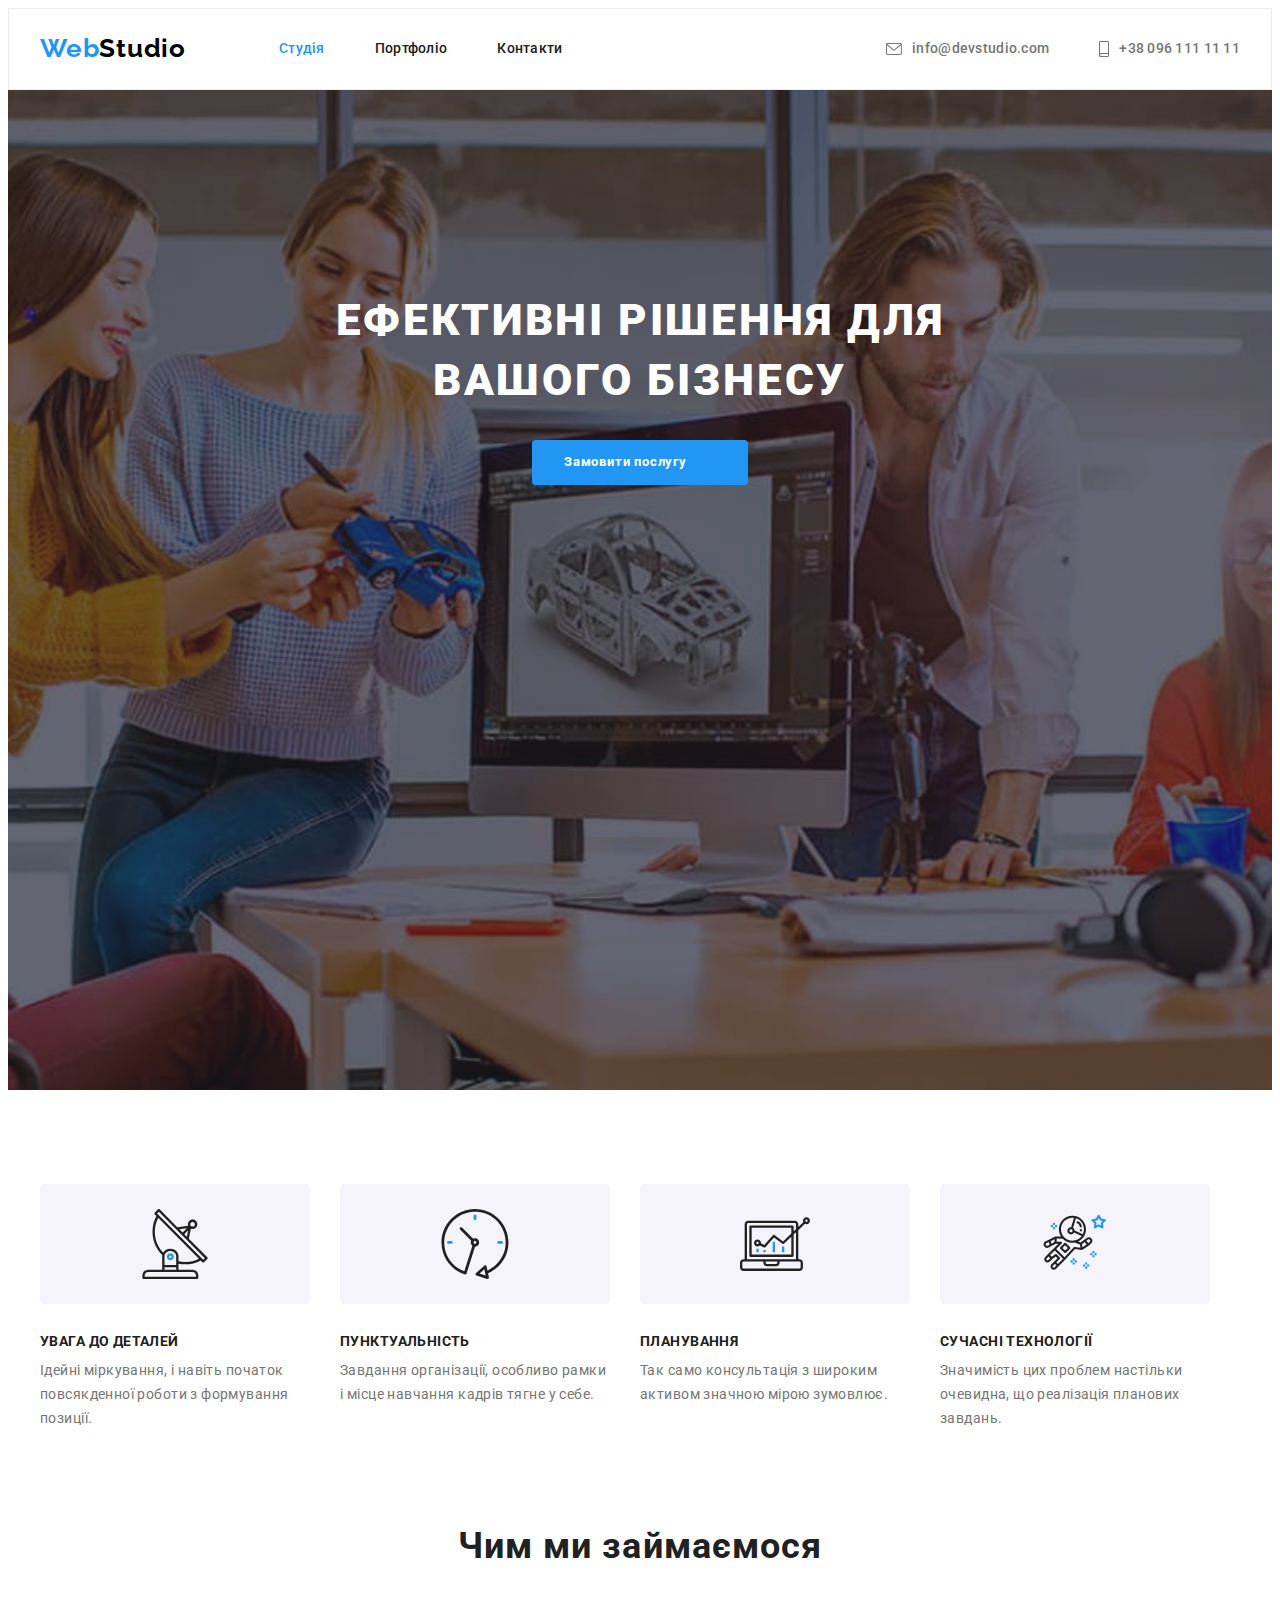
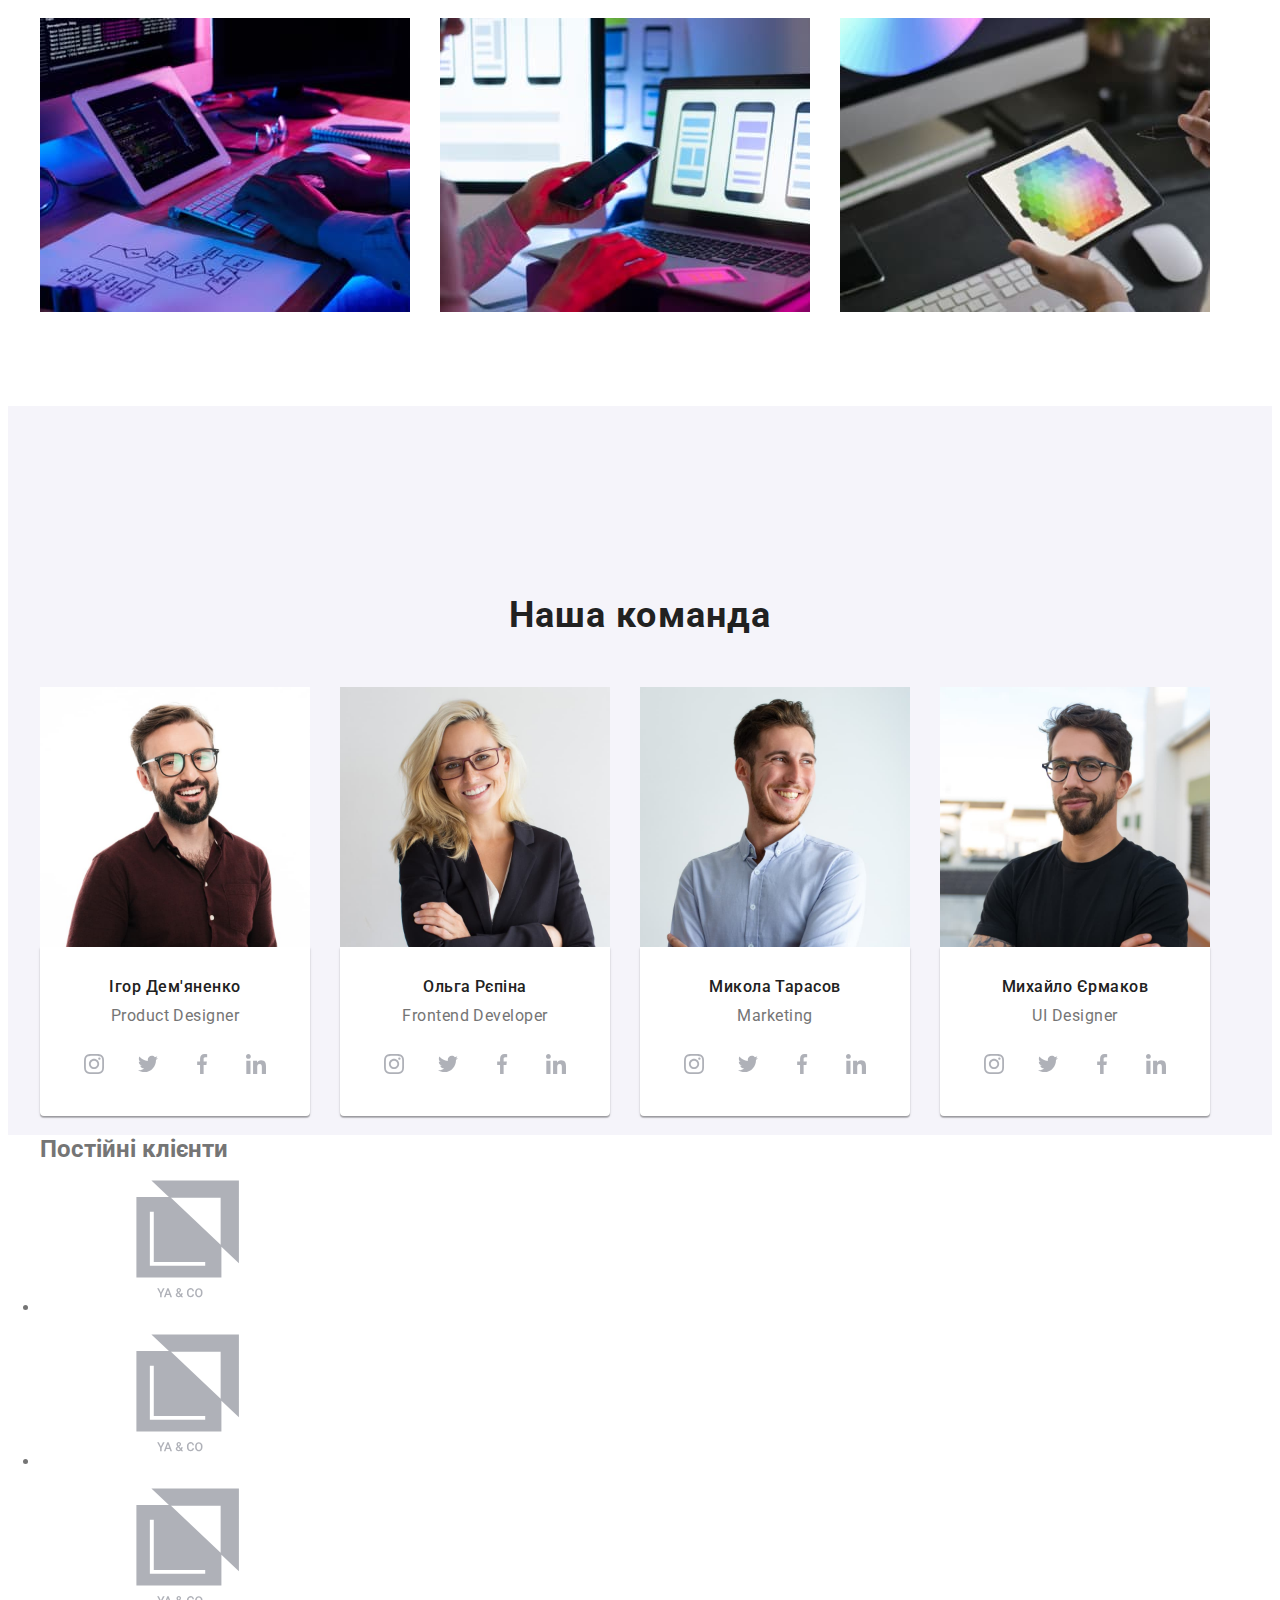
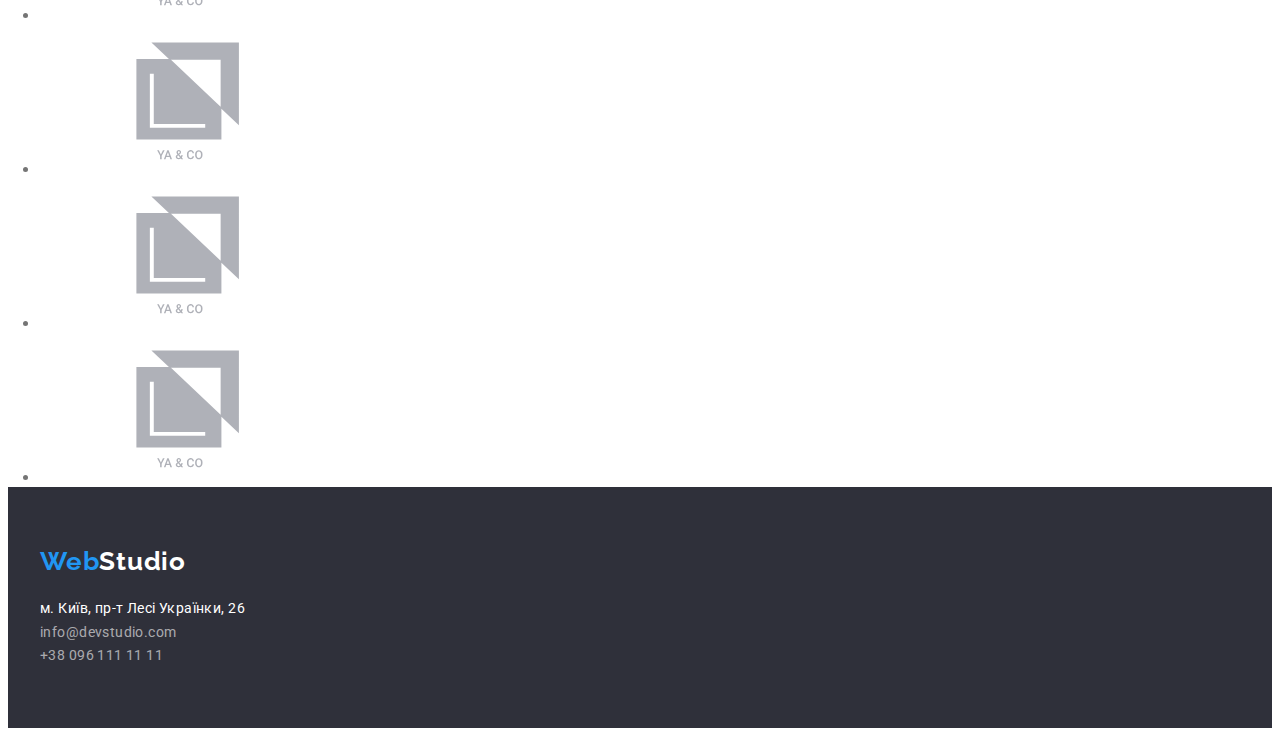
==== index.html @ 05978daf "faststart" ====
<!DOCTYPE html>
<html lang="ru">
  <head>
    <meta charset="UTF-8" />
    <meta http-equiv="X-UA-Compatible" content="IE=edge" />
    <meta name="viewport" content="width=device-width, initial-scale=1.0" />
    <title>WebStudio</title>
    <link rel="preconnect" href="https://fonts.googleapis.com" />
    <link rel="preconnect" href="https://fonts.gstatic.com" crossorigin />
    <link
      href="https://fonts.googleapis.com/css2?family=Raleway:wght@700&family=Roboto:wght@400;500;700;900&display=swap"
      rel="stylesheet"
    />
    <link
      rel="stylesheet"
      href="https://cdnjs.cloudflare.com/ajax/libs/modern-normalize/1.1.0/modern-normalize.min.css"
      integrity="sha512-wpPYUAdjBVSE4KJnH1VR1HeZfpl1ub8YT/NKx4PuQ5NmX2tKuGu6U/JRp5y+Y8XG2tV+wKQpNHVUX03MfMFn9Q=="
      crossorigin="anonymous"
      referrerpolicy="no-referrer"
    />
    <link rel="stylesheet" href="./css/styles.css" />
  </head>

  <body>
    <header class="page-header">
      <div class="container container-top-line">
        <a href="./index.html" class="logo">Web<span class="logo-style">Studio</span></a>
        <nav>
          <ul class="site-nav list">
            <li class="site-nav-item"><a href="./index.html" class="link current">Студія</a></li>
            <li class="site-nav-item"><a href="./portfolio.html" class="link">Портфоліо</a></li>
            <li class="site-nav-item"><a href="./index.html" class="link">Контакти</a></li>
          </ul>
        </nav>
        <ul class="contact list">
          <li class="contact-item">
            <a href="mailto:info@devstudio.com" class="link-icon link">
              <svg class="icon-envelope"><use href="./img/icons.svg#icon-envelope"></use></svg>
              info@devstudio.com
            </a>
          </li>
          <li class="contact-item">
            <a href="tel:+380961111111" class="link-icon link">
              <svg class="icon-smartphone"><use href="./img/icons.svg#icon-smartphone"></use></svg>
              +38 096 111 11 11
            </a>
          </li>
        </ul>
      </div>
    </header>
    <main>
      <section class="hero">
        <div class="container">
          <h1 class="hero-title">Ефективні рішення для вашого бізнесу</h1>
          <button type="button" class="hero-btn">Замовити послугу</button>
        </div>
      </section>
      <section class="features">
        <div class="container">
          <h2 class="hidd">Особливості</h2>
          <ul class="features-list list">
            <li class="features-list-item">
              <div class="feature">
                <svg class="icon-antenna"><use href="./img/icons.svg#icon-antenna"></use></svg>
              </div>
              <h3 class="title">Увага до деталей</h3>
              <p class="title-text">
                Ідейні міркування, і навіть початок повсякденної роботи з формування позиції.
              </p>
            </li>
            <li class="features-list-item">
              <div class="feature">
                <svg class="icon-clock"><use href="./img/icons.svg#icon-clock"></use></svg>
              </div>
              <h3 class="title">Пунктуальність</h3>
              <p class="title-text">
                Завдання організації, особливо рамки і місце навчання кадрів тягне у себе.
              </p>
            </li>
            <li class="features-list-item">
              <div class="feature">
                <svg class="icon-diagram"><use href="./img/icons.svg#icon-diagram"></use></svg>
              </div>
              <h3 class="title">Планування</h3>
              <p class="title-text">
                Так само консультація з широким активом значною мірою зумовлює.
              </p>
            </li>
            <li class="features-list-item">
              <div class="feature">
                <svg class="icon-astronaut"><use href="./img/icons.svg#icon-astronaut"></use></svg>
              </div>
              <h3 class="title">Сучасні технології</h3>
              <p class="title-text">
                Значимість цих проблем настільки очевидна, що реалізація планових завдань.
              </p>
            </li>
          </ul>
        </div>
      </section>
      <section class="whatwedo">
        <div class="container">
          <h2 class="whatwedo-title">Чим ми займаємося</h2>
          <ul class="box list">
            <li class="box-item">
              <img src="./img/box_1.jpg" width="370" alt="кодування на планшеті" />
            </li>
            <li class="box-item">
              <img src="./img/box_2.jpg" width="370" alt="настройка на телефоні" />
            </li>
            <li class="box-item">
              <img src="./img/box_3.jpg" width="370" alt="дизайн на планшеті" />
            </li>
          </ul>
        </div>
      </section>
      <section class="team">
        <div class="container">
          <h2 class="team-title">Наша команда</h2>
          <ul class="team-list list">
            <li class="team-item">
              <img src="./img/igor.jpg" width="270" alt="Ігор" />
              <div class="team-item-descr">
                <h3 class="title">Ігор Дем'яненко</h3>
                <p class="text" lang="en">Product Designer</p>
                <ul class="team-soc-list list">
                  <li class="team-soc-item">
                    <a href="#" class="team-soc-link">
                      <svg class="team-soc-icon">
                        <use href="./img/icons.svg#icon-instagram"></use>
                      </svg>
                    </a>
                  </li>
                  <li class="team-soc-item">
                    <a href="#" class="team-soc-link">
                      <svg class="team-soc-icon">
                        <use href="./img/icons.svg#icon-twitter"></use>
                      </svg>
                    </a>
                  </li>
                  <li class="team-soc-item">
                    <a href="#" class="team-soc-link">
                      <svg class="team-soc-icon">
                        <use href="./img/icons.svg#icon-facebook"></use>
                      </svg>
                    </a>
                  </li>
                  <li class="team-soc-item">
                    <a href="#" class="team-soc-link">
                      <svg class="team-soc-icon">
                        <use href="./img/icons.svg#icon-linkedin"></use>
                      </svg>
                    </a>
                  </li>
                </ul>
              </div>
            </li>
            <li class="team-item">
              <img src="./img/olga.jpg" width="270" alt="Ольга" />
              <div class="team-item-descr">
                <h3 class="title">Ольга Рєпіна</h3>
                <p class="text" lang="en">Frontend Developer</p>
                <ul class="team-soc-list list">
                  <li class="team-soc-item">
                    <a href="#" class="team-soc-link">
                      <svg class="team-soc-icon">
                        <use href="./img/icons.svg#icon-instagram"></use>
                      </svg>
                    </a>
                  </li>
                  <li class="team-soc-item">
                    <a href="#" class="team-soc-link">
                      <svg class="team-soc-icon">
                        <use href="./img/icons.svg#icon-twitter"></use>
                      </svg>
                    </a>
                  </li>
                  <li class="team-soc-item">
                    <a href="#" class="team-soc-link">
                      <svg class="team-soc-icon">
                        <use href="./img/icons.svg#icon-facebook"></use>
                      </svg>
                    </a>
                  </li>
                  <li class="team-soc-item">
                    <a href="#" class="team-soc-link">
                      <svg class="team-soc-icon">
                        <use href="./img/icons.svg#icon-linkedin"></use>
                      </svg>
                    </a>
                  </li>
                </ul>
              </div>
            </li>
            <li class="team-item">
              <img src="./img/mykola.jpg" width="270" alt="Микола" />
              <div class="team-item-descr">
                <h3 class="title">Микола Тарасов</h3>
                <p class="text">Marketing</p>
                <ul class="team-soc-list list">
                  <li class="team-soc-item">
                    <a href="#" class="team-soc-link">
                      <svg class="team-soc-icon">
                        <use href="./img/icons.svg#icon-instagram"></use>
                      </svg>
                    </a>
                  </li>
                  <li class="team-soc-item">
                    <a href="#" class="team-soc-link">
                      <svg class="team-soc-icon">
                        <use href="./img/icons.svg#icon-twitter"></use>
                      </svg>
                    </a>
                  </li>
                  <li class="team-soc-item">
                    <a href="#" class="team-soc-link">
                      <svg class="team-soc-icon">
                        <use href="./img/icons.svg#icon-facebook"></use>
                      </svg>
                    </a>
                  </li>
                  <li class="team-soc-item">
                    <a href="#" class="team-soc-link">
                      <svg class="team-soc-icon">
                        <use href="./img/icons.svg#icon-linkedin"></use>
                      </svg>
                    </a>
                  </li>
                </ul>
              </div>
            </li>
            <li class="team-item">
              <img src="./img/myhailo.jpg" width="270" alt="Михайло" />
              <div class="team-item-descr">
                <h3 class="title">Михайло Єрмаков</h3>
                <p class="text" lang="en">UI Designer</p>
                <ul class="team-soc-list list">
                  <li class="team-soc-item">
                    <a href="#" class="team-soc-link">
                      <svg class="team-soc-icon">
                        <use href="./img/icons.svg#icon-instagram"></use>
                      </svg>
                    </a>
                  </li>
                  <li class="team-soc-item">
                    <a href="#" class="team-soc-link">
                      <svg class="team-soc-icon">
                        <use href="./img/icons.svg#icon-twitter"></use>
                      </svg>
                    </a>
                  </li>
                  <li class="team-soc-item">
                    <a href="#" class="team-soc-link">
                      <svg class="team-soc-icon">
                        <use href="./img/icons.svg#icon-facebook"></use>
                      </svg>
                    </a>
                  </li>
                  <li class="team-soc-item">
                    <a href="#" class="team-soc-link">
                      <svg class="team-soc-icon">
                        <use href="./img/icons.svg#icon-linkedin"></use>
                      </svg>
                    </a>
                  </li>
                </ul>
              </div>
            </li>
          </ul>
        </div>
      </section>
      <section class="clients">
        <div class="container">
          <h2 class="our-clients">Постійні клієнти</h2>
          <ul class="clients-list">
            <li class="client-item">
              <a href="#" class="client-link"
                ><svg class="icon-logo">
                  <use href="./img/icons.svg#icon-oneblock"></use></svg
              ></a>
            </li>
            <li class="client-item">
              <a href="#" class="client-link"
                ><svg class="icon-logo">
                  <use href="./img/icons.svg#icon-oneblock"></use></svg
              ></a>
            </li>
            <li class="client-item">
              <a href="#" class="client-link"
                ><svg class="icon-logo">
                  <use href="./img/icons.svg#icon-oneblock"></use></svg
              ></a>
            </li>
            <li class="client-item">
              <a href="#" class="client-link"
                ><svg class="icon-logo">
                  <use href="./img/icons.svg#icon-oneblock"></use></svg
              ></a>
            </li>
            <li class="client-item">
              <a href="#" class="client-link"
                ><svg class="icon-logo">
                  <use href="./img/icons.svg#icon-oneblock"></use></svg
              ></a>
            </li>
            <li class="client-item">
              <a href="#" class="client-link"
                ><svg class="icon-logo">
                  <use href="./img/icons.svg#icon-oneblock"></use></svg
              ></a>
            </li>
          </ul>
        </div>
      </section>
    </main>
    <footer class="footer">
      <div class="container">
        <a href="./index.html" class="logo">Web<span class="logo-2style">Studio</span></a>
        <address>
          <ul class="list">
            <li>
              <p class="text">м. Київ, пр-т Лесі Українки, 26</p>
            </li>
            <li>
              <a href="mailto:info@devstudio.com" class="link">info@devstudio.com</a>
            </li>
            <li>
              <a href="tel:+380961111111" class="link">+38 096 111 11 11</a>
            </li>
          </ul>
        </address>
      </div>
    </footer>
  </body>
</html>
---- css/styles.css ----
:root {
  --primary-text-color: #757575;
  --white-text-color: #ffffff;
  --title-text-color: #212121;
  --accent-color: #2196f3;
  --backgr-dark-color: #2f303a;
  --backgr-gray-color: #f5f4fa;
}

p,
h1,
h2,
h3 {
  margin: 0px;
}

ul {
  margin: 0px;
  padding-left: 0px;
}

button {
  cursor: pointer;
}

body {
  background-color: #ffffff;
  color: #757575;
  font-family: 'Roboto', sans-serif;
}

img {
  display: block;
  max-width: 100%;
  height: auto;
}

.container {
  width: 1200px;
  padding: 0px 15px;
  margin: 0 auto;
}

a {
  text-decoration: none;
}

.list {
  list-style: none;
  margin: 0;
  padding: 0;
}

/* HEADER */
.page-header {
  border: 1px solid #ececec;
}

.logo {
  display: inline-block;
  margin-right: 93px;

  color: var(--accent-color);
  font-family: 'Raleway';
  font-weight: 700;
  font-size: 26px;
  line-height: 1.14;
  letter-spacing: 0.03em;
}

.logo .logo-style {
  color: #000000;
}

.container-top-line {
  display: flex;
  align-items: center;
}
.site-nav {
  display: flex;
}

.site-nav .site-nav-item:not(:last-child) {
  margin-right: 50px;
}

.site-nav .link {
  display: block;
  padding-top: 32px;
  padding-bottom: 32px;

  font-weight: 500;
  font-size: 14px;
  line-height: 1.14;
  letter-spacing: 0.02em;
  color: var(--title-text-color);
}

.site-nav .link:hover,
.site-nav .link:focus {
  color: var(--accent-color);
}

.site-nav .link.current {
  color: var(--accent-color);
}

.contact {
  display: flex;
  margin-left: auto;
}

.contact .contact-item + .contact-item {
  margin-left: 50px;
}
.contact .link {
  display: block;
  padding-top: 32px;
  padding-bottom: 32px;

  color: var(--primary-text-color);
  font-weight: 500;
  font-size: 14px;
  line-height: 1.1;
  letter-spacing: 0.02em;
  text-decoration: none;
}

.contact .link:hover,
.contact .link:focus {
  color: var(--accent-color);
}

.link-icon.link {
  display: flex;
  align-items: center;
  fill: #757575;
}

.icon-envelope {
  width: 16px;
  height: 12px;
  fill: currentColor;
  margin-right: 10px;
  align-items: center;
}

.icon-smartphone {
  width: 10px;
  height: 16px;
  fill: currentColor;
  margin-right: 10px;
  align-items: center;
}

/*   MAIN  */
.hero {
  height: 600px;
  max-width: 1600px;
  margin-right: auto;
  margin-left: auto;

  padding-bottom: 200px;
  padding-top: 200px;
  background-image: linear-gradient(to right, rgba(47, 48, 58, 0.4), rgba(47, 48, 58, 0.4)),
    url(../img/herobg.jpg);
  background-color: #c4c4c4;
  background-repeat: no-repeat;
  background-size: cover;
  background-position: center;
}

.hero .hero-title {
  margin: 0 auto 30px;
  width: 696px;

  color: var(--white-text-color);
  font-weight: 900;
  font-size: 44px;
  line-height: calc(60 / 44);
  text-align: center;
  letter-spacing: 0.06em;
  text-transform: uppercase;
  align-items: center;
}

.hero-btn {
  color: var(--white-text-color);
  background-color: var(--accent-color);
  font-family: inherit;
  font-weight: 700;
  line-height: calc(30 / 16);
  display: flex;
  align-items: center;
  text-align: center;
  letter-spacing: 0.06em;
  cursor: pointer;
  border-radius: 4px;
  border-width: 0;

  padding: 10px 32px;
  margin: 0 auto;
  min-width: 216px;
}

.features {
  padding-bottom: 94px;
  padding-top: 94px;
}

.features-list {
  display: flex;
  align-items: flex-start;
  flex-basis: calc ((100% - 90px) / 4);
  margin-right: 30px;
}

.features-list-item {
  width: 270px;
  align-items: flex-start;
}

.features-list-item:not(:last-child) {
  margin-right: 30px;
}

.feature {
  display: flex;
  align-items: center;
  justify-content: center;
  width: 270px;
  height: 120px;
  background-color: #f5f4fa;
  border-radius: 4px;
  margin-bottom: 30px;
}
.icon-antenna,
.icon-clock,
.icon-diagram,
.icon-astronaut {
  width: 70px;
  height: 70px;
}

.features-list .title {
  margin-top: 0;
  margin-bottom: 10px;

  color: var(--title-text-color);
  font-weight: 700;
  font-size: 14px;
  line-height: 1.1;
  letter-spacing: 0.03em;
  text-transform: uppercase;
}

.features-list .title-text {
  margin-top: 0;
  margin-bottom: 0;

  font-weight: 400;
  font-size: 14px;
  line-height: 1.7;
  letter-spacing: 0.03em;
}

.whatwedo {
  padding-bottom: 94px;
}

.box {
  display: flex;
}

.box-item {
  margin: 0;
  width: 370px;
  height: 294px;
}

.box-item:not(:last-child) {
  margin-right: 30px;
}

.whatwedo-title {
  color: var(--title-text-color);
  font-size: 36px;
  line-height: 1.2;
  letter-spacing: 0.03em;
  margin-top: 0;
  margin-bottom: 50px;
  text-align: center;
  min-width: 366px;
}

.team {
  background-color: var(--backgr-gray-color);
  padding-bottom: 94px;
  padding-top: 94px;
}

.team-title {
  min-width: 264px;
  padding-top: 94px;

  color: var(--title-text-color);
  font-weight: 700;
  font-size: 36px;
  line-height: 1.2;
  letter-spacing: 0.03em;
  margin-top: 0px;
  margin-bottom: 50px;
  text-align: center;
}

.team-list {
  display: flex;
  flex-basis: calc ((100% - 90px) / 4);
  padding-bottom: 94px;
}

.team-item {
  width: 270px;
  height: 260px;
}

.team-item:not(:last-child) {
  margin-right: 30px;
}

.team-item-descr {
  background: #ffffff;
  box-shadow: 0px 1px 3px rgba(0, 0, 0, 0.12), 0px 1px 1px rgba(0, 0, 0, 0.14),
    0px 2px 1px rgba(0, 0, 0, 0.2);
  border-radius: 0px 0px 4px 4px;
  padding-top: 30px;
  padding-bottom: 30px;
  margin: 0;
}

.team-list .title {
  margin: 0 0 10px 0;
  color: var(--title-text-color);
  font-weight: 500;
  font-size: 16px;
  line-height: 1.2;
  text-align: center;
  letter-spacing: 0.03em;
}
.team-list .text {
  margin: 0;
  font-weight: 400;
  font-size: 16px;
  line-height: 1.2;
  text-align: center;
  letter-spacing: 0.03em;
}

.team-soc-list {
  display: flex;
  justify-content: center;
  margin-top: 16px;
}

.team-soc-item:not(:last-child) {
  margin-right: 10px;
}

.team-soc-link {
  display: flex;
  width: 44px;
  height: 44px;
  border-radius: 50%;
  align-items: center;
  justify-content: center;
  color: #afb1b8;
  background-color: var(--white-text-color);
}

.team-soc-icon {
  width: 20px;
  height: 20px;
  fill: currentColor;
  align-items: center;
  justify-content: center;
}

.team-soc-link:hover {
  color: var(--white-text-color);
  background-color: var(--accent-color);
}

/* footer */

.footer {
  background-color: var(--backgr-dark-color);
  padding-top: 60px;
  padding-bottom: 60px;
}

.footer .text {
  color: var(--white-text-color);
  font-style: normal;
  font-weight: 400;
  font-size: 14px;
  line-height: 1.7;
  letter-spacing: 0.03em;
  margin-top: 0;
  margin-bottom: 0;
}

.footer .logo {
  margin-bottom: 20px;
}

.footer .logo .logo-2style {
  color: #ffffff;
}

.footer .link {
  font-style: normal;
  font-weight: 400;
  font-size: 14px;
  line-height: 1.7;
  letter-spacing: 0.03em;
  color: rgba(255, 255, 255, 0.6);
  text-decoration: none;
}
.footer .link:hover,
.footer .link:focus {
  color: var(--accent-color);
}

/* Portfolio */
.team-projects {
  padding-bottom: 94px;
}
.filter {
  display: flex;
  justify-content: center;
  padding-top: 94px;
  margin-bottom: 34px;
}

.filter :not(:last-child) {
  margin-right: 8px;
}

.filter .btn {
  padding: 6px 22px;
  font-family: inherit;
  font-weight: 500;
  font-size: 16px;
  line-height: 1.6;
  text-align: center;
  letter-spacing: 0.03em;
  cursor: pointer;
  background-color: var(--backgr-gray-color);
  border-radius: 4px;
  border: none;
}

.filter .btn:hover,
.filter .btn:focus,
.filter .btn:active {
  color: var(--white-text-color);
  background-color: var(--accent-color);
}

.filter .btn.current {
  color: var(--white-text-color);
  background-color: var(--accent-color);
}

.projects {
  display: flex;
  flex-wrap: wrap;
  padding: 0;
  margin: 0;
}

.projects > .projects-item {
  flex-basis: calc((100% - 60px) / 3);
  margin-bottom: 30px;
  margin-right: 30px;
}

.projects-item:nth-child(3n) {
  margin-right: 0;
}

.projects-item:nth-last-child(-n + 3) {
  margin-bottom: 0;
}

.projects-item .title {
  margin: 0 0 4px 0;

  color: var(--title-text-color);
  font-weight: 700;
  font-size: 18px;
  line-height: 2;
  letter-spacing: 0.06em;
}

.projects-item .title-text {
  margin: 0;
  font-weight: 400;
  font-size: 16px;
  line-height: 1.9;
  letter-spacing: 0.03em;
}

.projects-item-descr {
  padding: 20px 24px;

  background: #ffffff;
  border: 1px solid #eeeeee;
}

/* приховані заголовки */
.hidd {
  position: absolute;
  width: 1px;
  height: 1px;
  margin: -1px;
  border: 0;
  padding: 0;

  white-space: nowrap;
  clip-path: inset(100%);
  clip: rect(0 0 0 0);
  overflow: hidden;
}
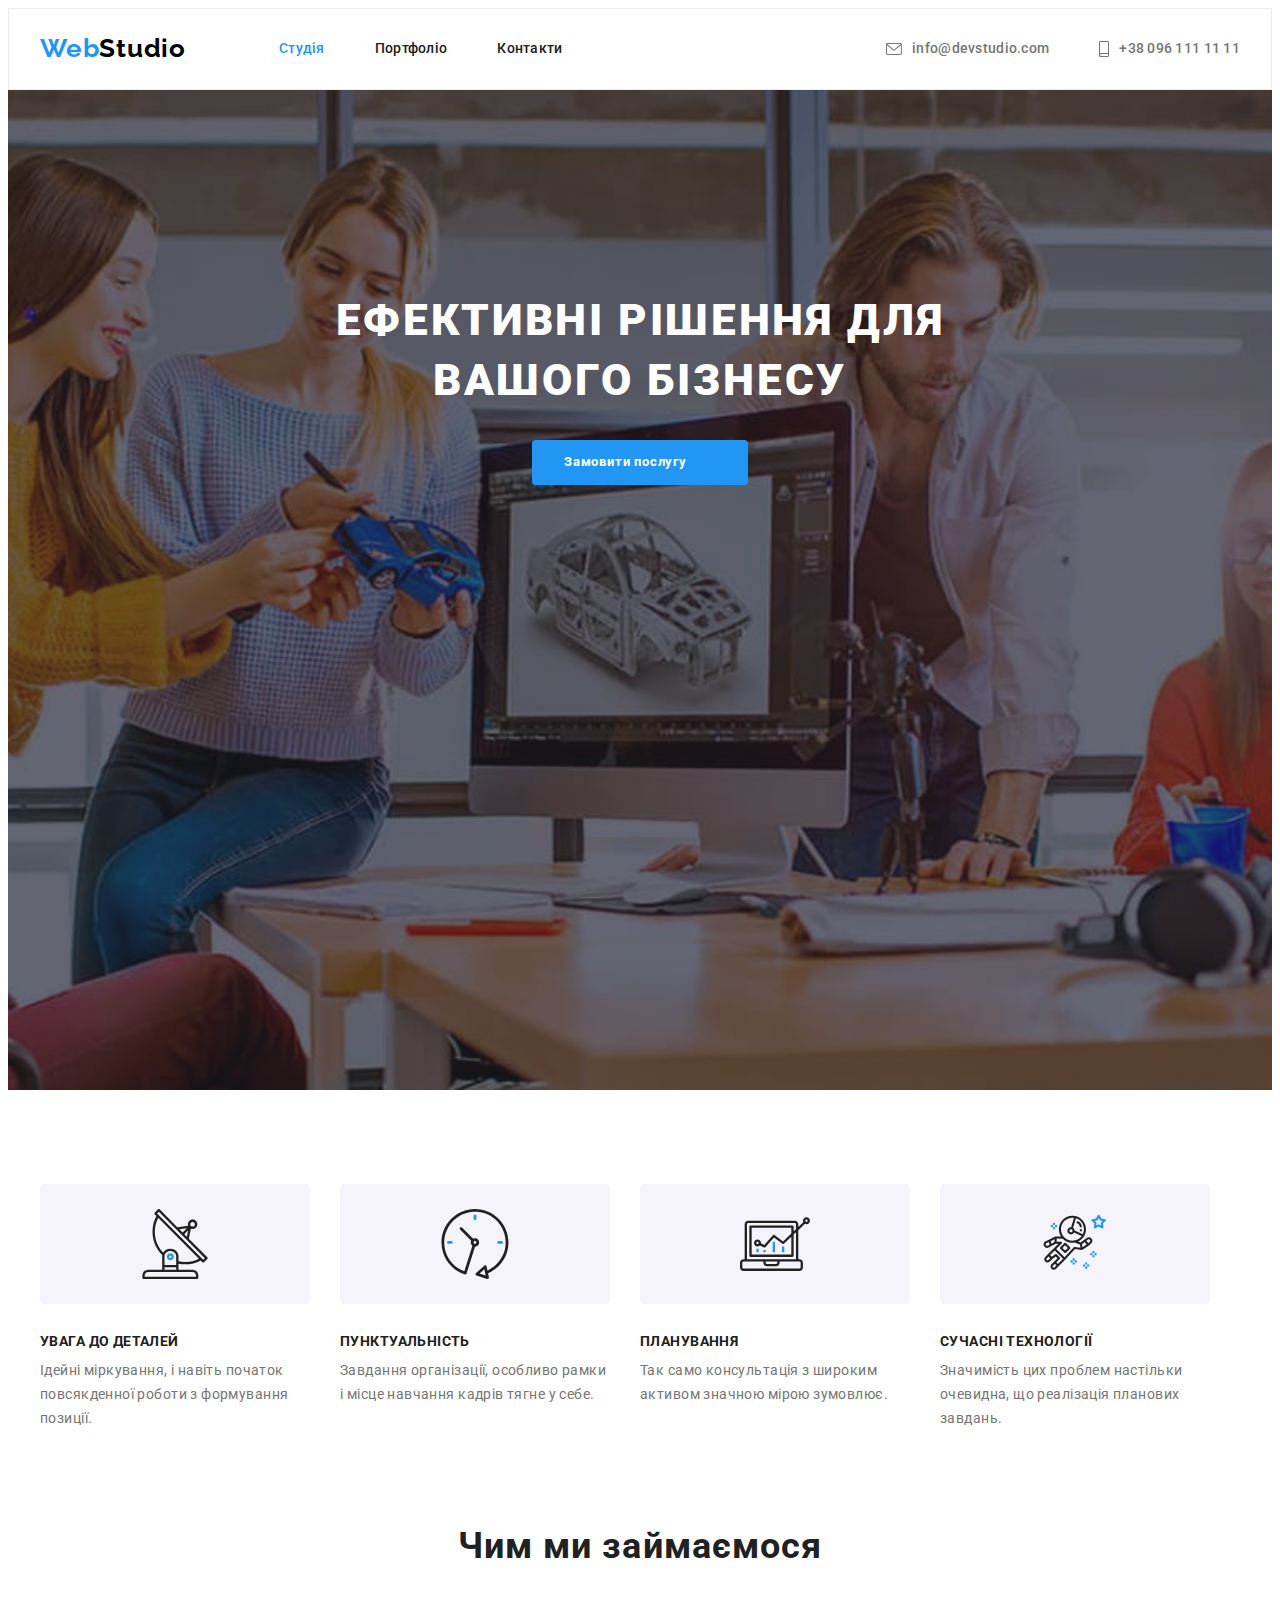
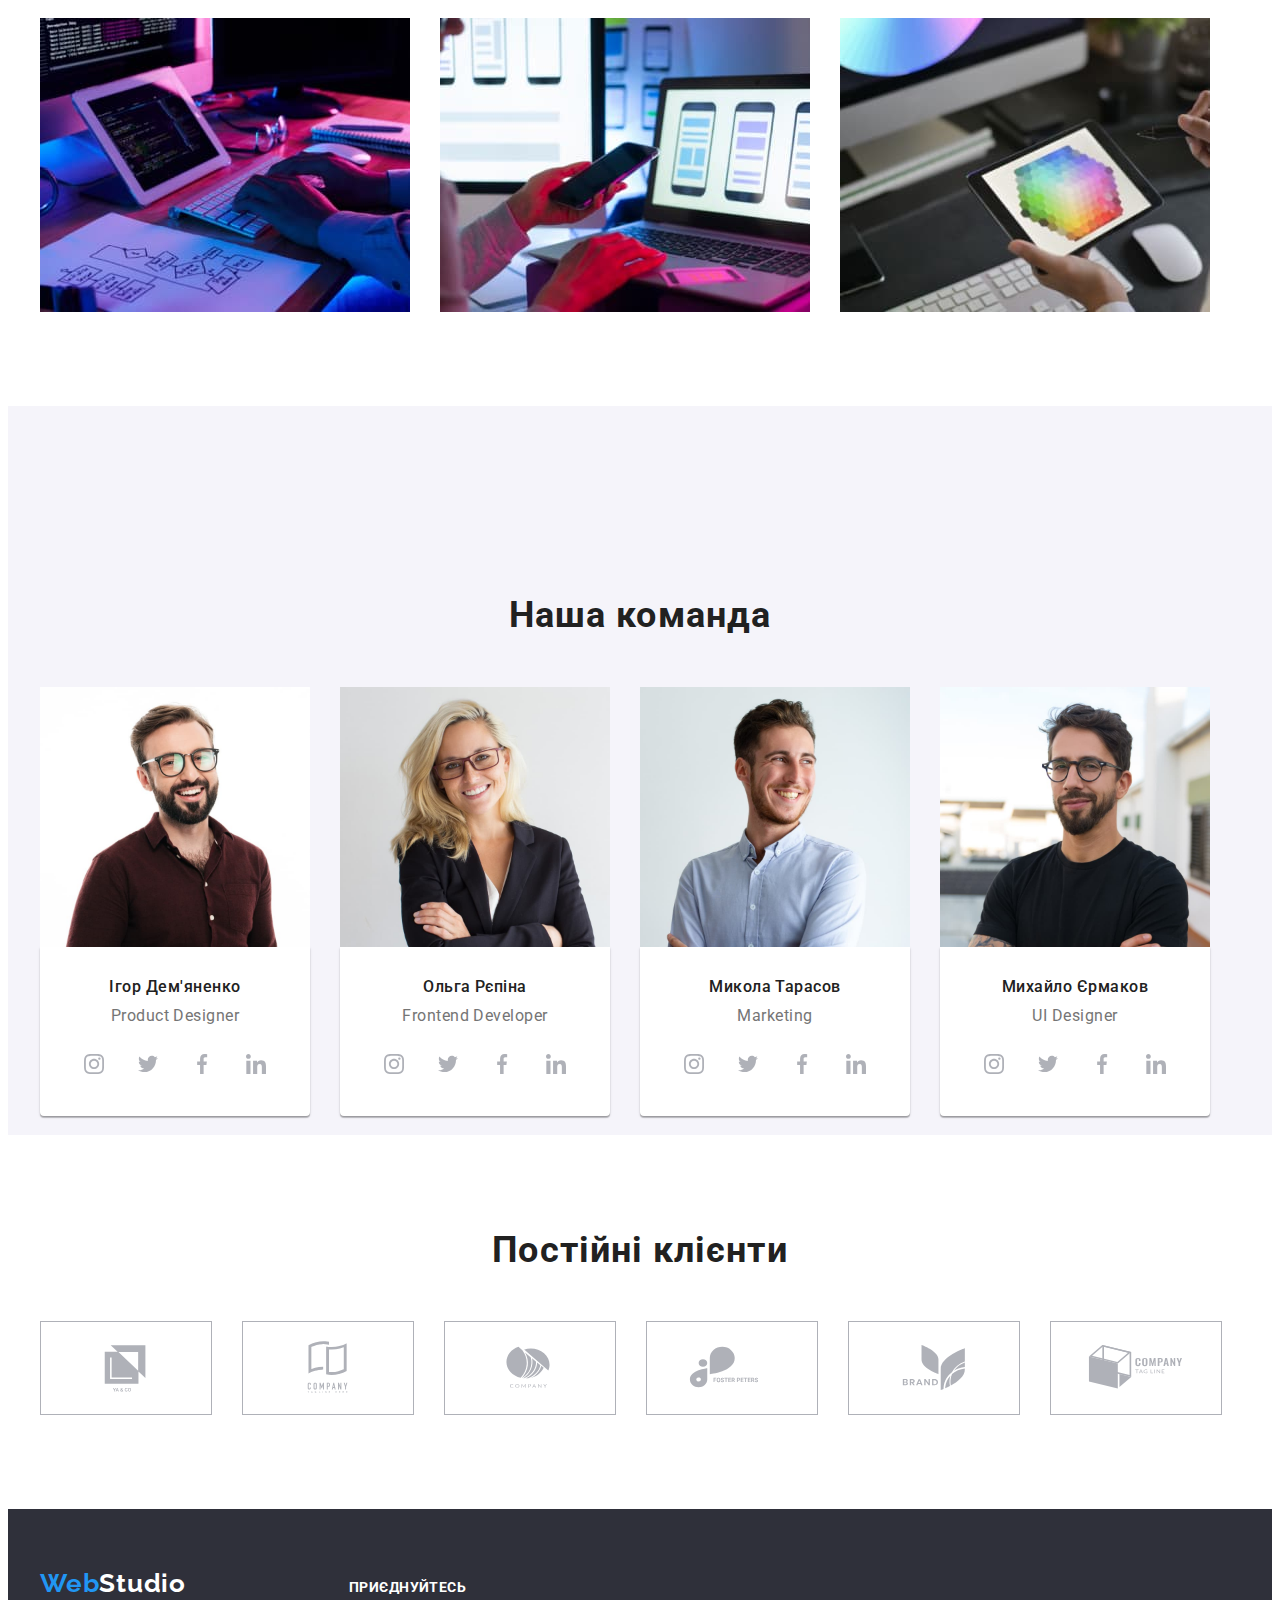
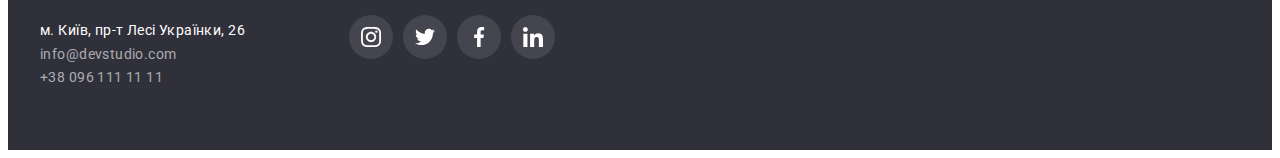
==== commit 384dcb17: "final" ====
--- a/index.html
+++ b/index.html
@@ -272,63 +272,104 @@
       <section class="clients">
         <div class="container">
           <h2 class="our-clients">Постійні клієнти</h2>
-          <ul class="clients-list">
+          <ul class="clients-list list">
+            <li class="client-item">
+              <a href="#" class="client-link">
+                <svg class="icon-logo">
+                  <use href="./img/icons.svg#icon-oneblock"></use>
+                </svg>
+              </a>
+            </li>
+            <li class="client-item">
+              <a href="#" class="client-link">
+                <svg class="icon-logo">
+                  <use href="./img/icons.svg#icon-twoblock"></use>
+                </svg>
+              </a>
+            </li>
+            <li class="client-item">
+              <a href="#" class="client-link">
+                <svg class="icon-logo">
+                  <use href="./img/icons.svg#icon-threeblock"></use>
+                </svg>
+              </a>
+            </li>
+            <li class="client-item">
+              <a href="#" class="client-link">
+                <svg class="icon-logo">
+                  <use href="./img/icons.svg#icon-fourblock"></use>
+                </svg>
+              </a>
+            </li>
+            <li class="client-item">
+              <a href="#" class="client-link">
+                <svg class="icon-logo">
+                  <use href="./img/icons.svg#icon-fiveblock"></use>
+                </svg>
+              </a>
+            </li>
             <li class="client-item">
               <a href="#" class="client-link"
                 ><svg class="icon-logo">
-                  <use href="./img/icons.svg#icon-oneblock"></use></svg
-              ></a>
-            </li>
-            <li class="client-item">
-              <a href="#" class="client-link"
-                ><svg class="icon-logo">
-                  <use href="./img/icons.svg#icon-oneblock"></use></svg
-              ></a>
-            </li>
-            <li class="client-item">
-              <a href="#" class="client-link"
-                ><svg class="icon-logo">
-                  <use href="./img/icons.svg#icon-oneblock"></use></svg
-              ></a>
-            </li>
-            <li class="client-item">
-              <a href="#" class="client-link"
-                ><svg class="icon-logo">
-                  <use href="./img/icons.svg#icon-oneblock"></use></svg
-              ></a>
-            </li>
-            <li class="client-item">
-              <a href="#" class="client-link"
-                ><svg class="icon-logo">
-                  <use href="./img/icons.svg#icon-oneblock"></use></svg
-              ></a>
-            </li>
-            <li class="client-item">
-              <a href="#" class="client-link"
-                ><svg class="icon-logo">
-                  <use href="./img/icons.svg#icon-oneblock"></use></svg
-              ></a>
+                  <use href="./img/icons.svg#icon-sixblock"></use>
+                </svg>
+              </a>
             </li>
           </ul>
         </div>
       </section>
     </main>
     <footer class="footer">
-      <div class="container">
-        <a href="./index.html" class="logo">Web<span class="logo-2style">Studio</span></a>
-        <address>
-          <ul class="list">
-            <li>
-              <p class="text">м. Київ, пр-т Лесі Українки, 26</p>
-            </li>
-            <li>
-              <a href="mailto:info@devstudio.com" class="link">info@devstudio.com</a>
-            </li>
-            <li>
-              <a href="tel:+380961111111" class="link">+38 096 111 11 11</a>
-            </li>
-          </ul>
-        </address>
+      <div class="container footer-container">
+        <div class="footer-adress">
+          <a href="./index.html" class="logo">Web<span class="logo-2style">Studio</span></a>
+          <address>
+            <ul class="list">
+              <li>
+                <p class="text">м. Київ, пр-т Лесі Українки, 26</p>
+              </li>
+              <li>
+                <a href="mailto:info@devstudio.com" class="link">info@devstudio.com</a>
+              </li>
+              <li>
+                <a href="tel:+380961111111" class="link">+38 096 111 11 11</a>
+              </li>
+            </ul>
+          </address>
+        </div>
+        <div class="footer-soc">
+          <h2 class="title-soc">приєднуйтесь</h2>
+          <ul class="list-soc list">
+            <li class="team-soc-item">
+              <a href="#" class="team-soc-link">
+                <svg class="team-soc-icon">
+                  <use href="./img/icons.svg#icon-instagram"></use>
+                </svg>
+              </a>
+            </li>
+            <li class="team-soc-item">
+              <a href="#" class="team-soc-link">
+                <svg class="team-soc-icon">
+                  <use href="./img/icons.svg#icon-twitter"></use>
+                </svg>
+              </a>
+            </li>
+            <li class="team-soc-item">
+              <a href="#" class="team-soc-link">
+                <svg class="team-soc-icon">
+                  <use href="./img/icons.svg#icon-facebook"></use>
+                </svg>
+              </a>
+            </li>
+            <li class="team-soc-item">
+              <a href="#" class="team-soc-link">
+                <svg class="team-soc-icon">
+                  <use href="./img/icons.svg#icon-linkedin"></use>
+                </svg>
+              </a>
+            </li>
+          </ul>
+        </div>
       </div>
     </footer>
   </body>
--- a/css/styles.css
+++ b/css/styles.css
@@ -51,6 +51,21 @@
   padding: 0;
 }
 
+/* приховані заголовки */
+.hidd {
+  position: absolute;
+  width: 1px;
+  height: 1px;
+  margin: -1px;
+  border: 0;
+  padding: 0;
+
+  white-space: nowrap;
+  clip-path: inset(100%);
+  clip: rect(0 0 0 0);
+  overflow: hidden;
+}
+
 /* HEADER */
 .page-header {
   border: 1px solid #ececec;
@@ -153,7 +168,7 @@
   align-items: center;
 }
 
-/*   MAIN  */
+/* MAIN */
 .hero {
   height: 600px;
   max-width: 1600px;
@@ -203,6 +218,7 @@
   min-width: 216px;
 }
 
+/* features */
 .features {
   padding-bottom: 94px;
   padding-top: 94px;
@@ -264,6 +280,7 @@
   letter-spacing: 0.03em;
 }
 
+/* chym my zajmajemos */
 .whatwedo {
   padding-bottom: 94px;
 }
@@ -293,6 +310,7 @@
   min-width: 366px;
 }
 
+/* nasha komanda */
 .team {
   background-color: var(--backgr-gray-color);
   padding-bottom: 94px;
@@ -390,8 +408,58 @@
   background-color: var(--accent-color);
 }
 
+/* nashi klijenty */
+.clients {
+  padding-bottom: 94px;
+}
+
+.our-clients {
+  margin-top: 0;
+  margin-bottom: 50px;
+  min-width: 264px;
+  padding-top: 94px;
+  color: var(--title-text-color);
+  font-size: 36px;
+  line-height: calc(42 / 36);
+  text-align: center;
+  letter-spacing: 0.03em;
+}
+
+.clients-list {
+  display: flex;
+  flex-wrap: wrap;
+  flex-basis: calc((100% - 150px) / 6);
+  margin: 0;
+  padding: 0;
+}
+
+.client-item:not(:last-child) {
+  margin-right: 30px;
+}
+
+.client-link {
+  display: flex;
+  width: 170px;
+  height: 92px;
+  align-items: center;
+  justify-content: center;
+  color: #afb1b8;
+  background-color: var(--white-text-color);
+  border: 1px solid #afb1b8;
+}
+
+.client-link:hover {
+  color: var(--accent-color);
+  border-color: var(--accent-color);
+}
+
+.icon-logo {
+  fill: currentColor;
+  width: 106px;
+  height: 160px;
+}
+
 /* footer */
-
 .footer {
   background-color: var(--backgr-dark-color);
   padding-top: 60px;
@@ -431,6 +499,57 @@
   color: var(--accent-color);
 }
 
+/* socials-footer */
+.footer-container {
+  display: flex;
+  align-items: baseline;
+}
+
+.footer-adress {
+  display: inline-block;
+  margin-right: 70px;
+}
+
+.list-soc {
+  display: flex;
+}
+
+.title-soc {
+  font-size: 14px;
+  line-height: calc(16 / 14);
+  letter-spacing: 0.03em;
+  text-transform: uppercase;
+  color: var(--white-text-color);
+  margin-bottom: 20px;
+}
+
+.footer-soc {
+  display: inline-block;
+}
+
+.list-soc .team-soc-link {
+  display: flex;
+  width: 44px;
+  height: 44px;
+  border-radius: 50%;
+  align-items: center;
+  justify-content: center;
+  background-color: rgba(255, 255, 255, 0.1);
+  color: var(--white-text-color);
+}
+
+.team-soc-link:hover {
+  color: var(--white-text-color);
+  background-color: var(--accent-color);
+}
+
+.list-soc .team-soc-icon {
+  width: 20px;
+  height: 20px;
+  fill: currentColor;
+  align-items: center;
+  justify-content: center;
+}
 /* Portfolio */
 .team-projects {
   padding-bottom: 94px;
@@ -465,6 +584,9 @@
 .filter .btn:active {
   color: var(--white-text-color);
   background-color: var(--accent-color);
+  box-shadow: 0px 3px 1px rgba(0, 0, 0, 0.1), 0px 1px 2px rgba(0, 0, 0, 0.08),
+    0px 2px 2px rgba(0, 0, 0, 0.12);
+  border-radius: 4px;
 }
 
 .filter .btn.current {
@@ -518,17 +640,7 @@
   border: 1px solid #eeeeee;
 }
 
-/* приховані заголовки */
-.hidd {
-  position: absolute;
-  width: 1px;
-  height: 1px;
-  margin: -1px;
-  border: 0;
-  padding: 0;
-
-  white-space: nowrap;
-  clip-path: inset(100%);
-  clip: rect(0 0 0 0);
-  overflow: hidden;
-}
+.projects-item:hover {
+  box-shadow: 0px 1px 1px rgba(0, 0, 0, 0.12), 0px 4px 4px rgba(0, 0, 0, 0.06),
+    1px 4px 6px rgba(0, 0, 0, 0.16);
+}
